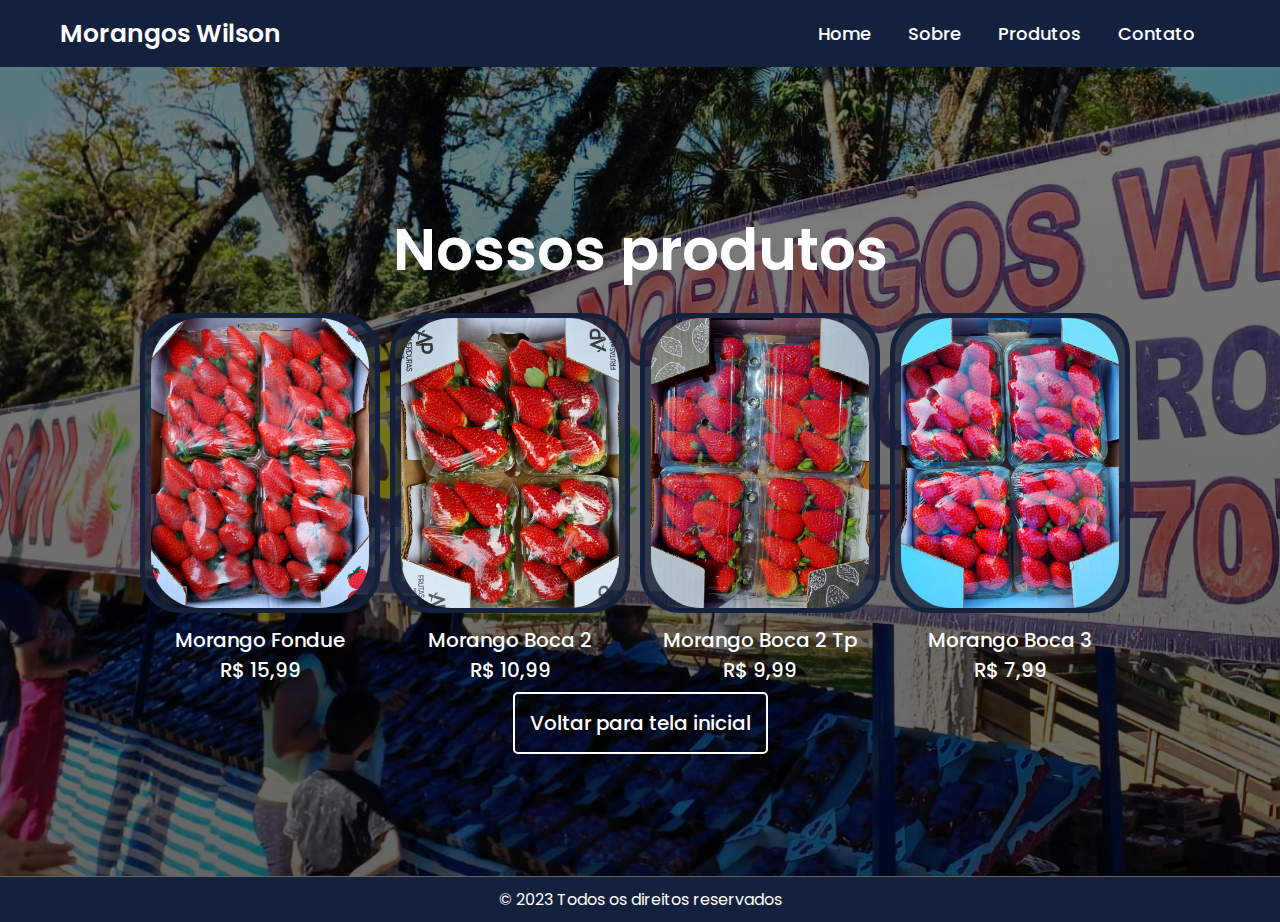
==== produtos.html @ a2f1a470 "Add files via upload" ====
<!DOCTYPE html>
<html lang="pt-br">
<head>
    <link rel="icon" href="morango.png" type="image/png">
    <meta charset="UTF-8">
    <meta http-equiv="X-UA-Compatible" content="IE=edge">
    <meta name="viewport" content="width=device-width, initial-scale=1.0">
    <link rel="stylesheet" href="style.css">
    <script src="script.js" defer></script>
    <title>Morangos Wilson</title>
</head>
<body>

    <div class="loader" id="loader">
        <div class="loader-icon"></div>
    </div>

    <nav>

        <div class="logo">
            <a href="index.html"> Morangos Wilson </a>
        </div>

        <ul>
            <li> <a href="index.html"> Home </a> </li>
            <li> <a href="sobre.html"> Sobre </a> </li>
            <li> <a href="produtos.html"> Produtos </a> </li>
            <li> <a href="contato.html"> Contato </a> </li>
        </ul>

    </nav>
    <section class="banner" style="background: linear-gradient(rgba(0, 0, 0, 0.498), rgba(0, 0, 0, 0.6)), url('background2.jpg'); background-repeat: no-repeat; background-size: cover;">
        <div class="texto">
           <h2 class="sub_titulo">Nossos produtos</h2>
           <main>
            <section class="image-blocks">
                <div class="image">
                    <img src="morango1.jpg" alt="morango-fundue">
                    <p><a href="morango1.jpg">Morango Fondue <br> R$ 15,99</a></p>
                </div>
                <div class="image">
                    <img src="morango2.jpg" alt="morango-boca2">
                    <p><a href="morango2.jpg">Morango Boca 2 <br> R$ 10,99</a></p>
                </div>
                <div class="image">
                    <img src="morango3.jpg" alt="morango-boca2-tp">
                    <p><a href="morango3.jpg">Morango Boca 2 Tp <br> R$ 9,99</a></p>
                </div>
                <div class="image">
                    <img src="morango4.jpg" alt="morango-boca3">
                    <p><a href="morango4.jpg">Morango Boca 3 <br> R$ 7,99</a></p>
                </div>
            </section>
        </main>
        
            <div class="botoes">
                <a href="index.html" class="n-overlay">Voltar para tela inicial</a>
            </div>
            </div>
        </div>
    </section>


    
    <footer class="footer">
        <p>&copy; 2023 Todos os direitos reservados</p>
    </footer>

</body>
</html>
---- style.css ----
@import url('https://fonts.googleapis.com/css2?family=Poppins:wght@300;400;500;600&display=swap');
*{
    margin: 0;
    padding: 0;
    box-sizing: border-box;
    font-family: 'Poppins', sans-serif;
}
nav{
    background-color: #14213d;
    padding: 10px 60px;
    display: flex;
    justify-content: space-between;
    align-items: center;
}
nav .logo a{
    text-decoration: none;
    color: #fff;
    font-size: 25px;
    font-weight: 600;
}
nav ul{
    display: flex;
    align-items: center;
    list-style: none;
    padding: 10px;
}
nav li{
    margin-left: 7px;
}
nav li a{
    text-decoration: none;
    color: #fff;
    font-size: 18px;
    font-weight: 500;
    padding: 8px 15px;
    border-radius: 5px;
    transition: 0.3s;
}
nav li a:hover{
    background-color: white;
    color: black;
}
.banner{
    height: 90vh;
    background-size: cover;
    background-position: center;
    display: flex;
    align-items: center;
    justify-content: center;
    text-align: center;

}
#texto, #titulo{
    color: #fff;
    margin-top: 30px;
}

.texto .titulo{
    color: #fff;
    font-size: 60px;
    font-weight: 600;
    margin-top: 30px;
}
.texto .sub_titulo{
    color: #fff;
    font-size: 58px;
    font-weight: 600;
}
.texto .frase{
    color: #fff;
    font-size: 20px;
    /*padding: 10px;*/
    font-weight: 600;
    margin: 10px;
}
.texto .botoes{
    margin-top: 30px;
}
.texto .botoes a{
    height: 55px;
    width: 170px;
    border-radius: 5px;
    border: 0;
    margin: 0 10px;
    font-size: 20px;
    font-weight: 500;
    padding: 15px;
    cursor: pointer;
    outline: none;
    transition: 0.3s;
    text-decoration: none;
}
.texto .botoes a.n-overlay{
    color: white;
    background: none;
    border: 2px solid white;
}
.texto .botoes a.n-overlay:hover{
    color: black;
    background-color: white;    
}
.texto .botoes a.overlay{
    color: white;
    background: none;
    border: 2px solid white;
}
.texto .botoes a.overlay:hover{
    background: white;
    color: black;

}

.footer {
    background-color: #14213d;
    color: #fff;
    text-align: center;
    padding: 10px;
    bottom: 0;
    width: 100%;
}

.loader {
    position: fixed;
    top: 0;
    left: 0;
    width: 100%;
    height: 100%;
    background: rgba(0, 0, 0, 0.5);
    display: none;
    justify-content: center;
    align-items: center;
    z-index: 9999;
}

@keyframes spin {
    0% { transform: rotate(0deg); }
    100% { transform: rotate(360deg); }
}

.video-container {
    max-width: 640px; /* Largura máxima desejada */
    margin: 0 auto; /* Centraliza o vídeo horizontalmente */
}

.video {
    width: 640px; /* Preenche a largura do contêiner */
    height: 360px; /* Calcula automaticamente a altura proporcional com base na largura */
}

.image-blocks {
    display: flex;
    justify-content: space-between;
    padding: 20px;
}

.image p {
    margin-top: 10px;
}

.image a {
    text-decoration: none;
    color: #fff;
    font-size: 20px;
    font-weight: 500;
}

.image {
    width: 240px;
    height: 300px;
    border: 5px solid #14213d; 
    border-radius: 40px;
    text-align: center;
    margin-right: 10px;
    margin-bottom: 45px;
    background-color: #14213dad;
}

.image img {
    max-width: 94.5%;
    max-height: 100%;
    border-radius: 50px;
}

#redes {
    margin-right: 10px;
    margin-left: 10px;
    width: 70px;
}

#increase-font-size {
    font-size: 1em;
}

#decrease-font-size {
    font-size: 1em;
}

#content {
    font-size: 1em;
    text-align: center;
}
  
  iframe {
    width: 560px;
    height: 315px;
    display: block;
    margin: 20px auto;
  }
  
  button {
    font-size: 1em;
    padding: 10px 20px;
    margin: 10px;
    color: white;
    background: none;
    border: 2px solid white;
    border-radius: 5px;
  }

  button:hover {
    background-color: white;
    color:black;

}

  h1 {
    text-align: center;
    /*padding: 20px 0;*/
  }

.tituloo {
    color: #fff;
    font-size: 30px;
    font-weight: 600;
    /*margin-top: 10px;*/
}
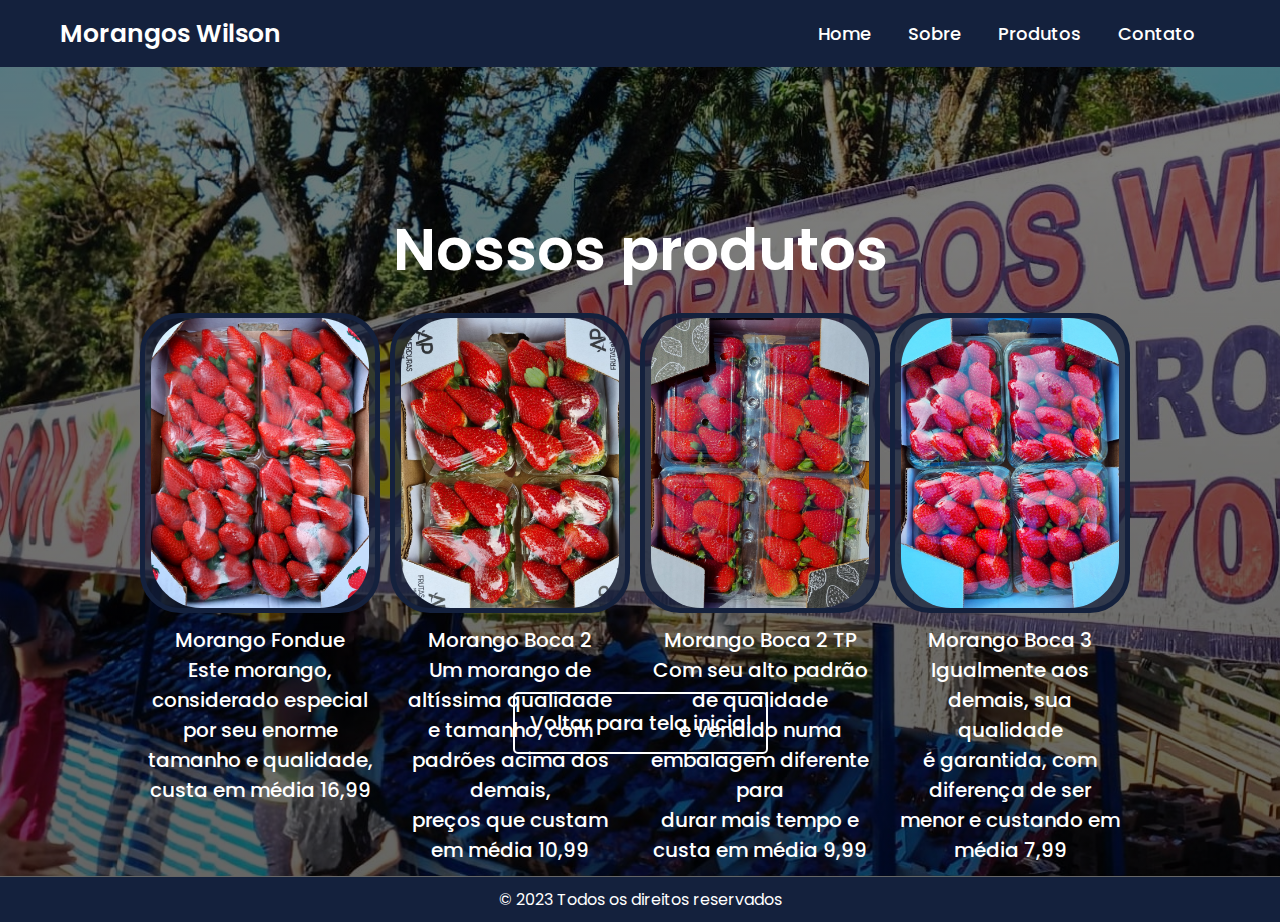
==== commit 5e52f2f8: "produtos.html" ====
--- a/produtos.html
+++ b/produtos.html
@@ -35,20 +35,20 @@
            <main>
             <section class="image-blocks">
                 <div class="image">
-                    <img src="morango1.jpg" alt="morango-fundue">
-                    <p><a href="morango1.jpg">Morango Fondue <br> R$ 15,99</a></p>
+                    <img src="morango1.jpg" alt="morango fundue">
+                    <p><a href="https://m.facebook.com/story.php?story_fbid=pfbid0UwEj4i5mGUM7t5h15X4igvnwc1gD8a6YCH42qFHLgc81SS3fwrc57FV2cngbJZy9l&id=100004663266607&mibextid=ZbWKwL">Morango Fondue<br>Este morango, considerado especial<br>por seu enorme tamanho e qualidade,<br>custa em média 16,99</a></p>
                 </div>
                 <div class="image">
-                    <img src="morango2.jpg" alt="morango-boca2">
-                    <p><a href="morango2.jpg">Morango Boca 2 <br> R$ 10,99</a></p>
+                    <img src="morango2.jpg" alt="morango boca 2">
+                    <p><a href="https://m.facebook.com/story.php?story_fbid=pfbid0gpa7KwyD8vhQcJYxXKYkBaUFDQDbPmEWvErRPYGdgGcGqD7oiUzowYMmjJRcpdGil&id=100004663266607&mibextid=ZbWKwL">Morango Boca 2<br>Um morango de altíssima qualidade<br>e tamanho, com padrões acima dos demais,<br> preços que custam em média 10,99</a></p>
                 </div>
                 <div class="image">
-                    <img src="morango3.jpg" alt="morango-boca2-tp">
-                    <p><a href="morango3.jpg">Morango Boca 2 Tp <br> R$ 9,99</a></p>
+                    <img src="morango3.jpg" alt="morango boca 2 tp">
+                    <p><a href="https://m.facebook.com/story.php?story_fbid=pfbid029GD641iJEPLjGJk8LP7UKoq8UP4m3nVQ44G9fjMfNSSJNtMzFp52KDP8Ud9aHLyYl&id=100004663266607&mibextid=ZbWKwL">Morango Boca 2 TP<br>Com seu alto padrão de qualidade<br>e vendido numa embalagem diferente para<br>durar mais tempo e custa em média 9,99</a></p>
                 </div>
                 <div class="image">
-                    <img src="morango4.jpg" alt="morango-boca3">
-                    <p><a href="morango4.jpg">Morango Boca 3 <br> R$ 7,99</a></p>
+                    <img src="morango4.jpg" alt="morango boca 3">
+                    <p><a href="https://m.facebook.com/story.php?story_fbid=pfbid0kcrASjGdeye5J3P9o1BVB7rqC6WHuGzkBqfaEC3gVGDeu6dP1JMN6jzjAtYhBjmsl&id=100004663266607&mibextid=ZbWKwL">Morango Boca 3<br>Igualmente aos demais, sua qualidade<br>é garantida, com  diferença de ser<br>menor e custando em média 7,99</a></p>
                 </div>
             </section>
         </main>
@@ -67,4 +67,4 @@
     </footer>
 
 </body>
-</html>+</html>
